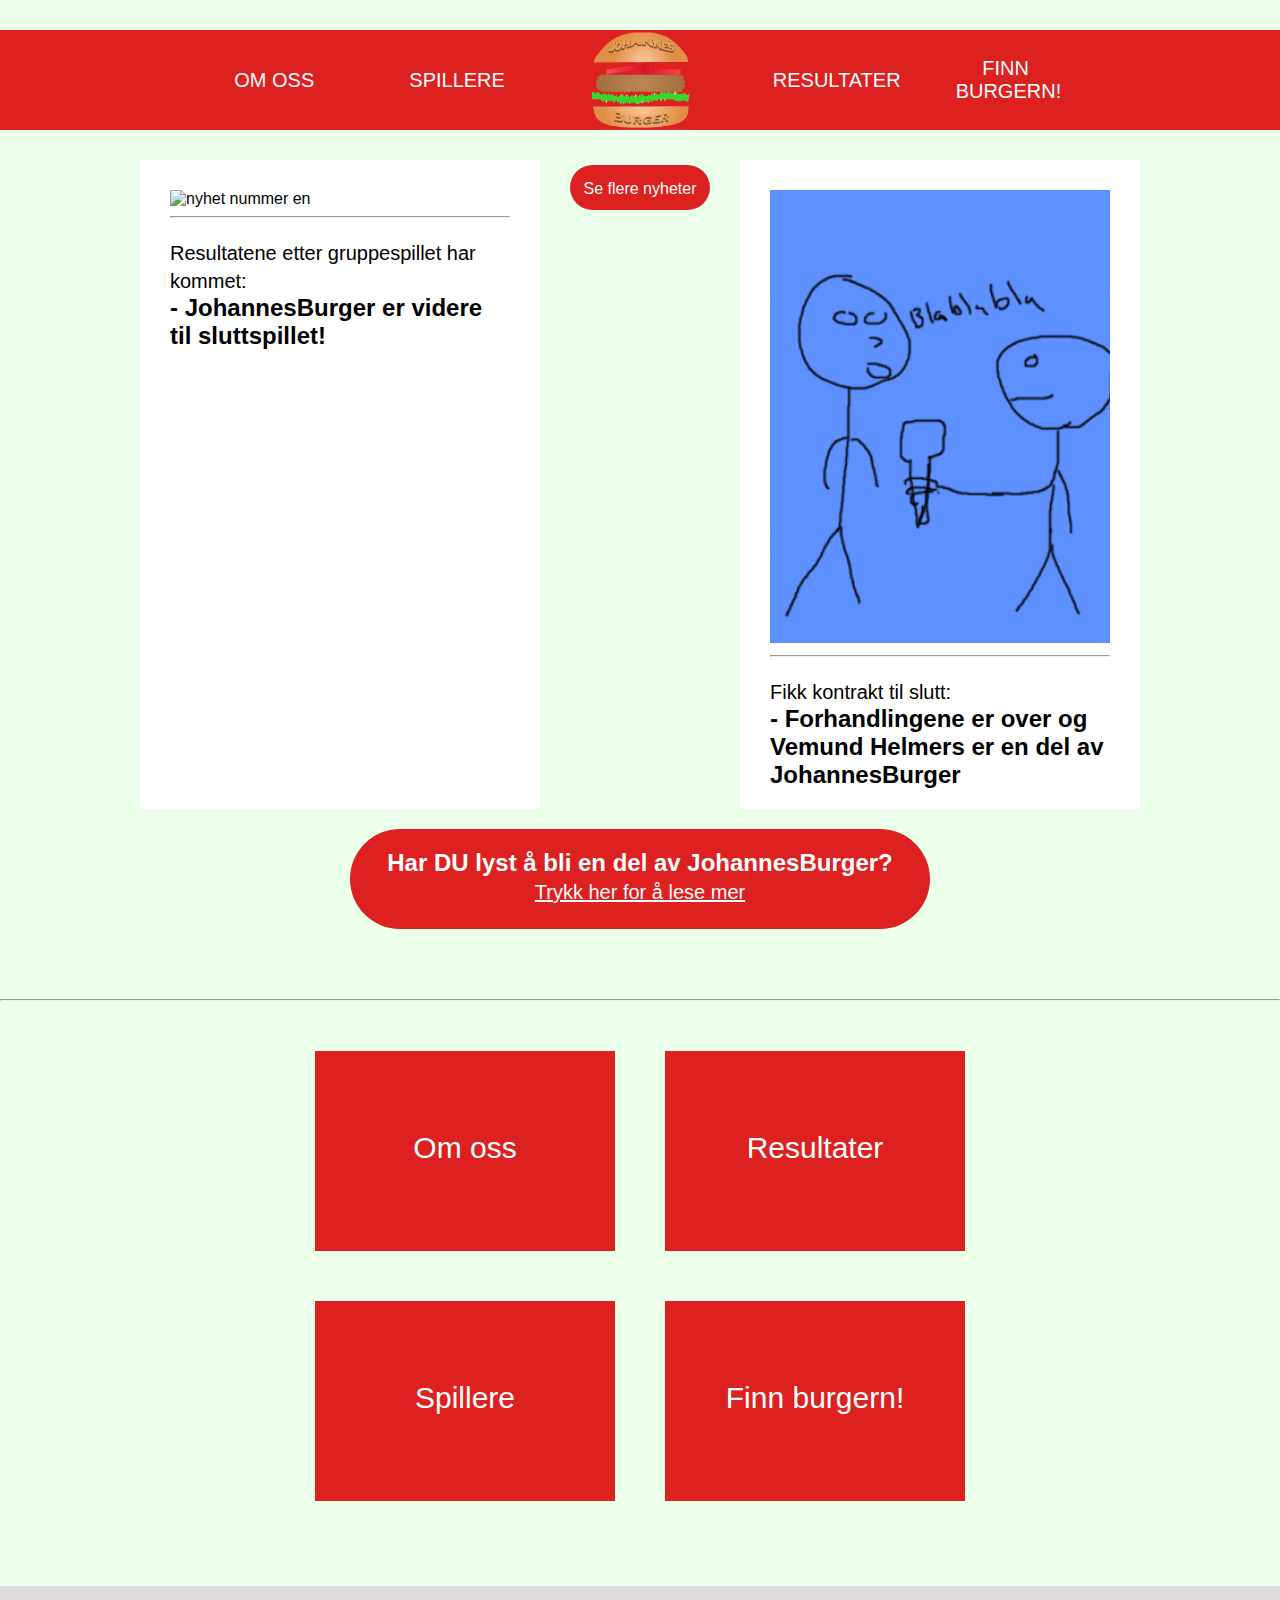
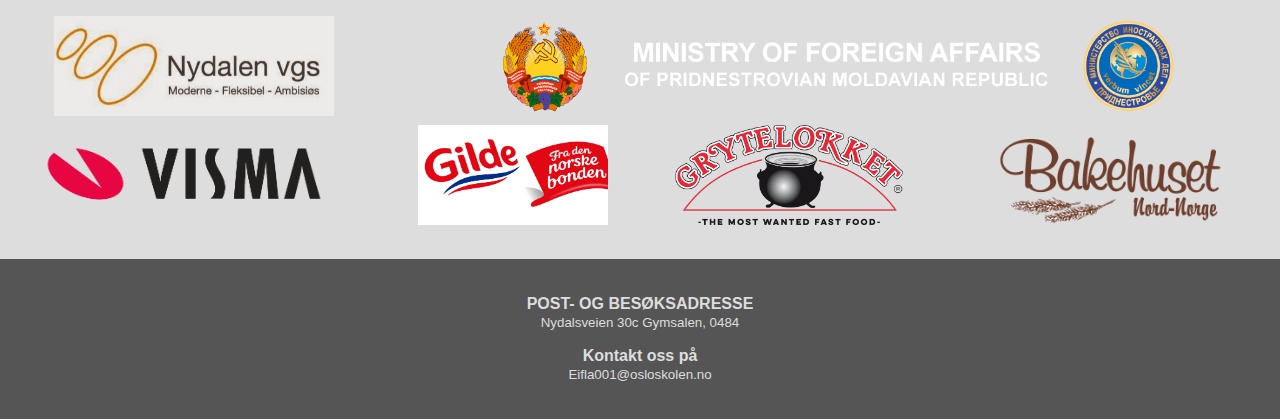
==== index.html @ 4f2dbcda "Update index.html" ====
<!doctype html>
<html>
<head>
	<meta charset="UTF-8">
	<meta name = "viewport" content = "width = device-width", initial-scale = 1.0">
	<meta http-equiv = "X-UA-Compatible" content = "IE=edge">
	<title>JohannesBurgerFC</title>
	<link rel = "Stylesheet" href = "stilark.css">
</head>
<body>
	<header>
		<div class = "header"> </div>
		<div class = "header"> <a href = "Om_oss.html"> OM OSS </a></div>
		<div class = "header"> <a href = "Spillere.html"> SPILLERE </a></div>
		<div class = "header"> <a href = "index.html"> <img src = "Bilder/logo.png" alt = "logo" height = "100" width = "100%"></a></div>
		<div class = "header"> <a href = "Resultater.html"> RESULTATER </a></div>
		<div class = "header"> <a href = "Spill.html"> FINN BURGERN! </a> </div>
		<div class = "header"> </div>
	</header>
	
	<main>
		<div id = "over">
			<div id = "nyhet"> 
				<a href = "oops.html"> 
					<img src = "Bilder/nyhet_tre.png" alt = "nyhet nummer en" width = "100%" height = "" /> 

					<hr>

					<h2> <small class = "nyhet_L2"> Resultatene etter gruppespillet har kommet: </small> <br> - JohannesBurger er videre til sluttspillet! </h2> 
				</a> 
			</div> 
			<div id = "news"> <a href = "oops.html"> Se flere nyheter </a> </div>
			<div id = "nyhet_to"> 
				<a href = "oops.html"> 
					<img src = "Bilder/nyheten.png" alt = "nyhet nummer to" width = "100%" height = "" /> 

					<hr>

					<h2> <small class = "nyhet_L2"> Fikk kontrakt til slutt: </small> 
						<br> - Forhandlingene er over og Vemund Helmers er en del av JohannesBurger 
					</h2> 
				</a> 
			</div>
	
			<div id = "medlem"> 
				<h2> Har DU lyst å bli en del av JohannesBurger? <br> <small> <a href = "oops.html"> Trykk her for å lese mer </a> </small> </h2> 
			</div>
		</div>
	<hr>
		<div id = "under">
			<div id =  "en"> <a href = "Spillere.html"> Spillere </a> </div>
			<div id =  "to"> <a href = "Om_oss.html"> Om oss </a>  </div>
			<div id =  "tre"> <a href = "Resultater.html"> Resultater </a>  </div>
			<div id =  "fire"> <a href = "Spill.html"> Finn burgern! </a>  </div>
		</div>
			
	</main>

	<footer>
		<div id = "topp">
			
			<div class = "sponsor"> <a href = "https://nydalen.vgs.no/" target = _blanc> <img src = "Bilder/nydalen.jpg" alt = "sponsor 1" > </a></div>
			<div class = "sponsor"> <a href = "https://mfa-pmr.org/en/" target = _blanc> <img src = "Bilder/trinoe.jpg" alt = "sponsor 6" > </a> </div>
			<div class = "sponsor"> <a href = "https://www.visma.no/" target = _blanc> <img src = "Bilder/visma.png" alt = "sponsor 2" > </a></div>
			
			
			<div class = "sponsor"> <a href = "https://www.gilde.no/" target = _blanc> <img src = "Bilder/gilde.jpg" alt = "sponsor 4" > </a> </div>
			<div class = "sponsor"> <a href = "https://www.grytelokket.no/" target = _blanc> <img src = "Bilder/grytelokket-logo.png" alt = "sponsor 5" > </a> </div>
			<div class = "sponsor"> <a href = "https://www.bakehuset.no/" target = _blanc> <img src = "Bilder/Bakehuset-logo-stor.png" alt = "sponsor 3" > </a> </div>
			
		</div>
		
		<div id = "bunn"> 
			<p> <b>POST- OG BESØKSADRESSE </b><br> <small> Nydalsveien 30c Gymsalen, 0484 </small></p> <p> <b>Kontakt oss på </b><br> <small>Eifla001@osloskolen.no </small></p>
		</div>
	</footer>


</body>
</hmtl>
---- stilark.css ----
body{
	background-color: #ebffeb;
	font-family: 'Raleway', sans-serif;
	margin: 0px;
	padding: 0px;
}

header{
	margin: 30px 0px;
	display: flex;
	/*background-color: #EB9B2D;*/
	background-color: #dd2020;
	height: 100px;
	width: 100%;
	flex-direction: row;
	flex-grow: 7;
}

.header{
	margin: auto;
	font-size: 20px;
	width: 100px;
	text-align: center;
	/*border: 2px black solid; */
}

.header > a{
	text-decoration: none;
	color: white;
}

.header > a:hover{
	text-shadow: 0px 0px 10px;
}

footer{
	/*background-color: #fcac3e;*/
	width: 100%;
	height: auto;	
	padding: 35px 0px 0px 0px;
	display: flex;
	flex-direction: column;
}

#topp{
	display: flex;
	flex-direction: row;
	flex-grow: 4;
	width: 100%;
	margin: auto;
	padding: 30px 0px;
	/*border: 2px #000000 solid; */
	flex-wrap: wrap;
	gap: 5px;
	background-color: #dddddd;	
}



#bunn{
	flex-grow: 1;
	/*border: 2px solid #000000;*/
	text-align: center;
	padding: 20px 0px;
	background-color: #555555;
	color: #dddddd;
}

.sponsor{
	/*border: 2px solid #000000;*/
	margin: auto;
	
	
}

.sponsor > a > img{
		height: 100px;		
}

/*__________________________________________________________________________________________________________*/

/*JohannesBurger_hoved.html*/

#over{
	display: grid;
	width: 1000px;
	grid-template-columns: repeat(5, 200px);
	grid-template-rows: 200px 200px 1fr 140px;
	grid-template-areas: "n n new nt nt" 
			     "n n . nt nt" 
			     "n n . nt nt" 
			     ". m m m .";
	margin: auto;
	margin-bottom: 50px;	
}

#nyhet{
	grid-area: n;
	background-color: white;
	padding: 30px;
	padding-bottom: 0px;
}

#nyhet > a{
	padding: auto;
}

#nyhet_to{
	grid-area: nt;
	background-color: white;
	padding: 30px;
	padding-bottom: 0px;
}

.nyhet_L2{
	font-weight: 30;
	font-size: 10px:
	color: 505050;
}

#nyhet > a, #nyhet_to > a{
	text-decoration: none;
	color: black;
}

#nyhet > a:hover, #nyhet_to > a:hover{
	text-decoration: underline;
}

#news{
	grid-area: new;
	background-color:  #dd2020;
	border-radius: 60px;
	margin: 5px 30px 150px 30px;
	padding: 15px 5px;
	text-align: center;
	color: white;
	background: linear-gradient(circle, #f02020 0%, #cc2020 100%);
}

#news > a{
	text-decoration: none;
	color: white;
}

#news > a:hover{
	text-decoration: underline;
}

#medlem{
	grid-area: m;
	background-color:  #dd2020;
	border-radius: 110px;
	margin: 20px 10px;
	text-align: center;
	color: white;
	background: linear-gradient(circle, #f02020 0%, #cc2020 100%);
}

#medlem > h2 > small > a{
	color: white;
	font-weight: 30;
}

#under{
	display: grid;
	width: 650px;
	margin: 50px auto;
	grid-template-columns: 100px 100px 100px 50px 100px 100px 100px;
	grid-template-rows: 100px 100px 50px 100px 100px;
	grid-template-areas: "o o o . r r r" 
			     "o o o . r r r" 
			     ". . . . . . ." 
			     "s s s . sp sp sp" 
			     "s s s . sp sp sp";	
}

#en{
	grid-area: s;
	background-color: #dd2020;
}

#to{
	grid-area: o;
	background-color: #dd2020;
}

#tre{
	grid-area: r;
	background-color: #dd2020;
}

#fire{
	grid-area: sp;
	background-color: #dd2020;
}

#en, #to, #tre, #fire{
	text-align: center;
	padding: 80px 0px;
	font-size: 30px;
}

#under > div > a{
	text-decoration: none;
	color: white;
}

#en:hover, #to:hover, #tre:hover, #fire:hover{
	background-color: #ff5a5a;
}


/*____________________________________________________________________________________________________________*/

/*Spillere.html*/

#overskrift_spillere{
	margin: auto;
	text-align:center;
	padding-top: 20px;
	padding-bottom: 50px;
	font-weight: 30;
}

#spillere{
	width: 70%;
	display: grid;
	grid-template-columns: repeat(3, 202x);
	grid-template-rows: repeat(4, 1fr);
	grid-template-areas: "t s l" "b to o" "bu bunn sy" ". m .";
	margin: auto 15%;
	gap: 50px;
}

#spillere > div{
	text-align: center;
	background-color: white;
	padding: 30px;
	margin: auto;
	margin-top: 0px;
}

#spillere > div > img{
	
	/*border: 4px #000000 solid;*/
}

.spillertekst{
	width: 202px;
}


.Toppbrod{
	grid-area: t;
}

.Lok{
	grid-area: l;
}

.Bacon{
	grid-area: b;
}

.Ost{
	grid-area: o;
}

.Burger{
	grid-area: bu;
}

.Tomat{
	grid-area: to
}

.Salat{
	grid-area: s;
}

.Bunnbrod{
	grid-area: bunn;
}

.Sylteagurk{
	grid-area: sy;
}

.Manager{
	grid-area: m;
}

#tppbrd{
	background-image: url(Bilder/Spillere/fillerspiller.jpg);
	background-size: 100%;
}

#slt{
	background-image: url(Bilder/Spillere/Ulrik.png);
	background-size: 100%;
}

#lk{
	background-image: url(Bilder/Spillere/Niko.png);
	background-size: 100%;	
}

#bcn{
	background-image: url(Bilder/Spillere/fillerspiller.jpg);
	background-size: 100%;
}

#tmt{
	background-image: url(Bilder/Spillere/fillerspiller.jpg);
	background-size: 100%;
}

#st{
	background-image: url(Bilder/Spillere/fillerspiller.jpg);
	background-size: 100%;
}

#brgr{
	background-image: url(Bilder/Spillere/joh.png);
	background-size: 100%;
}

#bnnbrd{
	background-image: url(Bilder/Spillere/fillerspiller.jpg);
	background-size: 100%;
}

#sltgrk{
	background-image: url(Bilder/Spillere/fillerspiller.jpg);
	background-repeat: no-repeat;
}

#spillere > div > div> img{
	opacity: 0;
}

#spillere > div > div> img:hover{
	opacity: 1;
}
/*___________________________________________________________________________________________________________*/

/*Om_oss.html*/

.Om_oss{
	margin-left: 20%;
	margin-right: 20%;
	background-color: white;
	padding: 50px;
}
	
#lag > p{
	color: #606060;
	font-weight: 20;
}

#lag > img{
	margin: auto;
}

#tekstogbilde{
	display: flex;
	margin-top: 5%;
	gap: 5%;
}

#tekst{
	flex-basis: 60%;
}

#tekst > p{
	font-size: 20px;
}

#tekst > h1{
	font-size: 40px;
}

#trening{
	flex-basis: 40%;
}

#trening > img{
	margin-top: 100px;
}

/*___________________________________________________________________________________________________________*/

/*Resultater.html*/

.container_resultat{
	display: flex;
	gap: 50px;
	margin: 0px 20% 0px 20%;
}

.container_resultat > div{
	margin: auto;
	margin-top: 0px;	
}
.Resultat{
	background-color: #88dd88;
	width: 800px;
	margin-bottom: auto;	
}

table{
	border-collapse: collapse;
	border: 2px #000000 solid;
	margin: auto;
	background-color: #aaffaa;
}

#res{
	font-size: 30px;
	background-color: #50ee50;	
	border: 2px #000000 solid;
}

#kamp{
	font-size: 30px;
	background-color: #50ee50;	
	border: 2px #000000 solid;
}

th, td{
	#border: 2px #000000 solid;
	text-align: center;
	font-size: 20px;
	padding: 15px
}

.tabell_en > td:nth-child(even), .tabell_en > th:nth-child(even), .tabell_to{
	background-color: #88dd88;
}

#sist_oppdatert{
	margin-left: 8px;
}
/*___________________________________________________________________________________________________________*/

/*Spill.html*/

#spill{
	height: 890px;
	width: 890px;
	gap: 10px;
	margin: auto;
	display: flex;
	flex-wrap: wrap;
	flex-direction: row;
	/*border: 10px solid #50cc60;*/
	margin-top: 70px;
	margin-bottom: 70px;

/*grid-template-rows: repeat(10, 100px);
	grid-template-collumns: repeat(10, 100px);
	opacity: 1;
	grid-templtate-areas: ". . . . . . . . . ."
		  	      ". . . . . . . . . ."
		  	      ". . . . . . . . . ."
		  	      ". . . . . . . . . ."
		  	      ". . . . . . . . . ."
		  	      ". . . . . . . . . ."
		  	      ". . . . . . . . . ."
		  	      ". . . . . . . . . ."
		  	      ". . . . . . . . . ."
		  	      ". . . . . . . . . .";

her prøvde jeg først med grid, men det funket ikke med en gang så jeg gikk over til fleksbokser*/

}

.regler{
	margin-left: auto;
	margin-right: auto;
	width: 890px;
	text-align: center;
}

#ny_bane{
	margin-left: auto;
	margin-right: auto;
	width: 890px;
	text-align: center;
	color: #70aa70
}

#spill > div{
	background-color: #90dd90;
	height: 80px;
	width: 80px;
}

#spill > div > img:active{
	opacity: 0;
}

.logoen{
	background-image: url("Bilder/logo.png");
	background-size: 100% 100%;
}
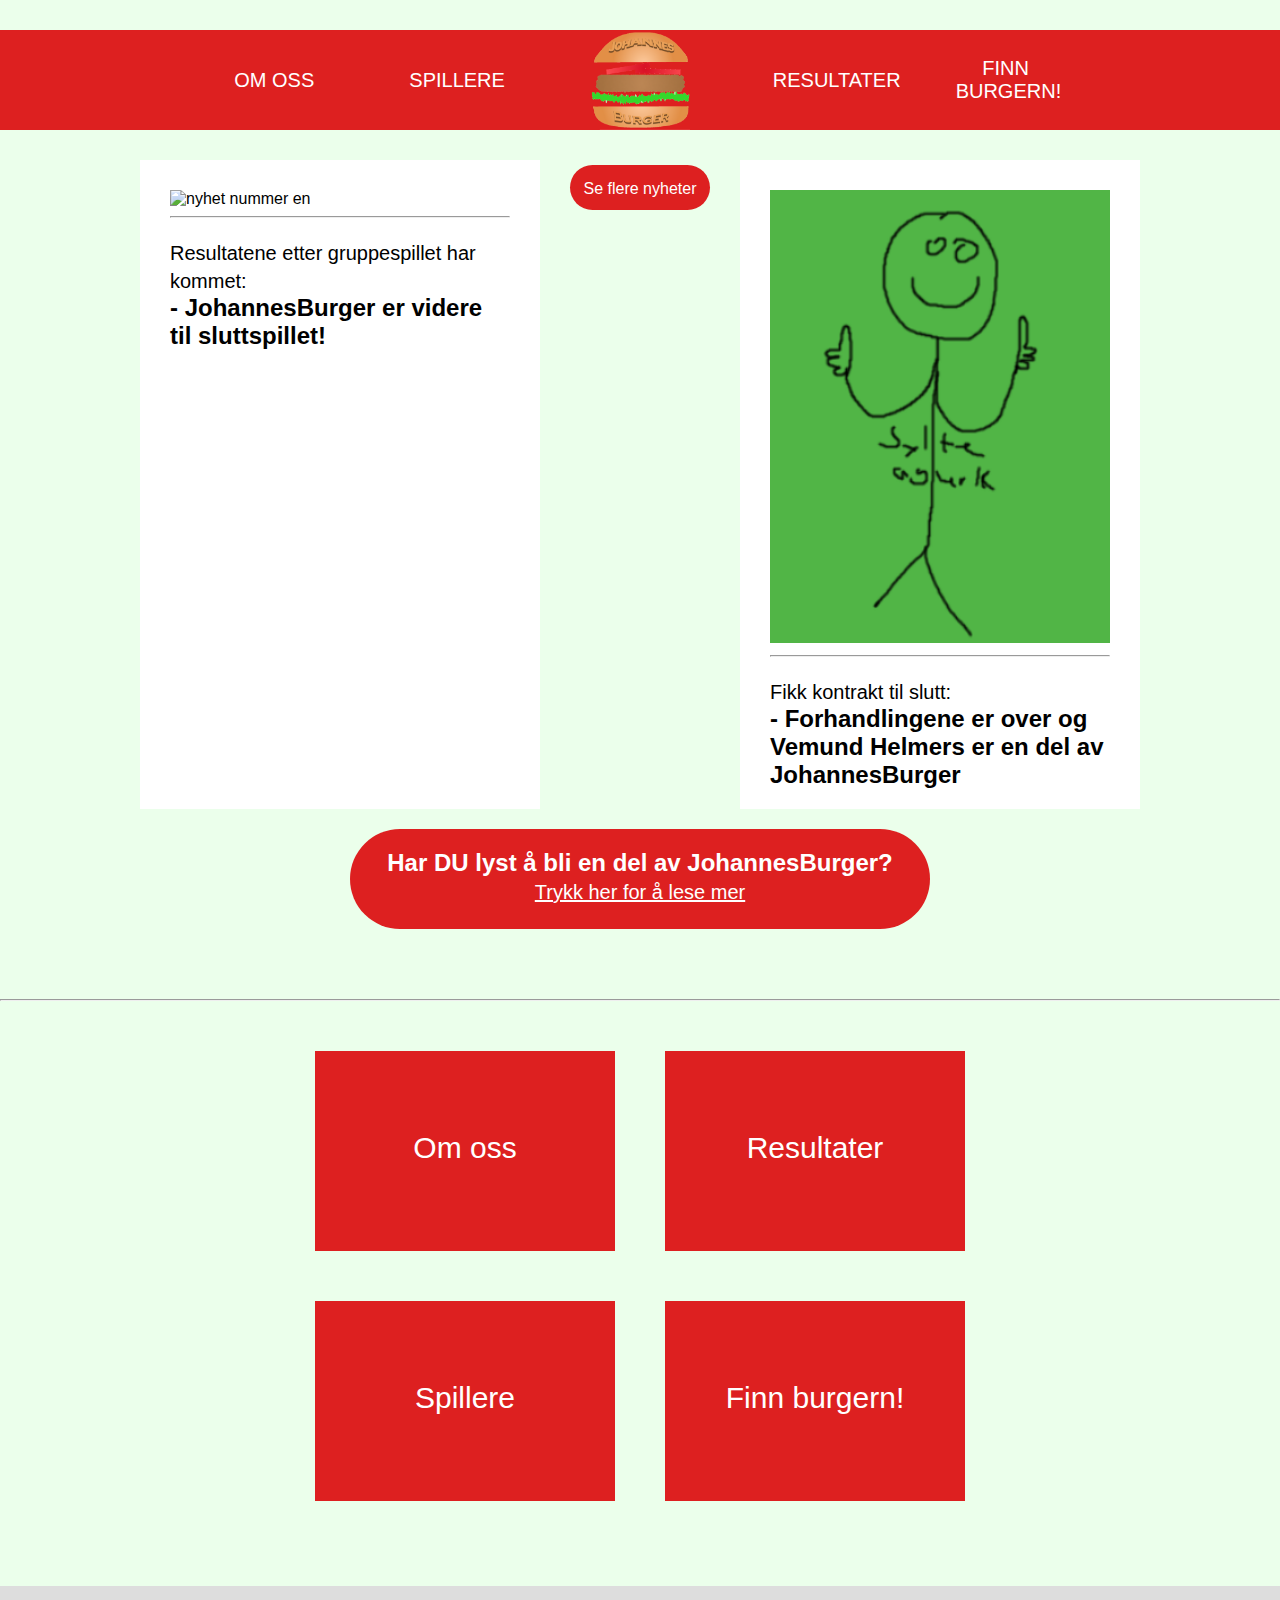
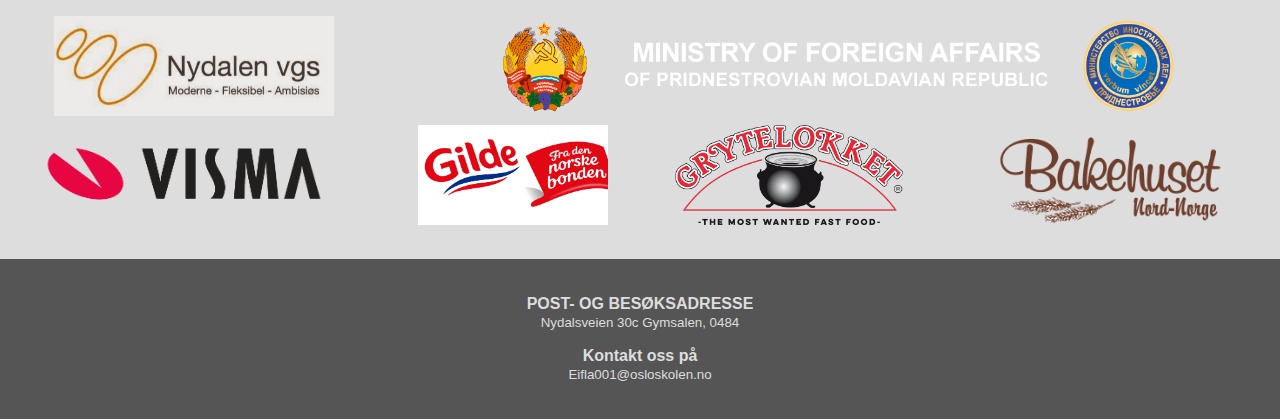
==== commit aa66adf3: "Update index.html" ====
--- a/index.html
+++ b/index.html
@@ -22,7 +22,7 @@
 		<div id = "over">
 			<div id = "nyhet"> 
 				<a href = "oops.html"> 
-					<img src = "Bilder/nyhet_tre.png" alt = "nyhet nummer en" width = "100%" height = "" /> 
+					<img src = "Bilder/nyhet_tre.png" alt = "nyhet nummer en" width = "300" height = "400" /> 
 
 					<hr>
 
@@ -32,7 +32,7 @@
 			<div id = "news"> <a href = "oops.html"> Se flere nyheter </a> </div>
 			<div id = "nyhet_to"> 
 				<a href = "oops.html"> 
-					<img src = "Bilder/nyheten.png" alt = "nyhet nummer to" width = "100%" height = "" /> 
+					<img src = "Bilder/nyhetto.png" alt = "nyhet nummer to" width = "100%" height = "" /> 
 
 					<hr>
 
